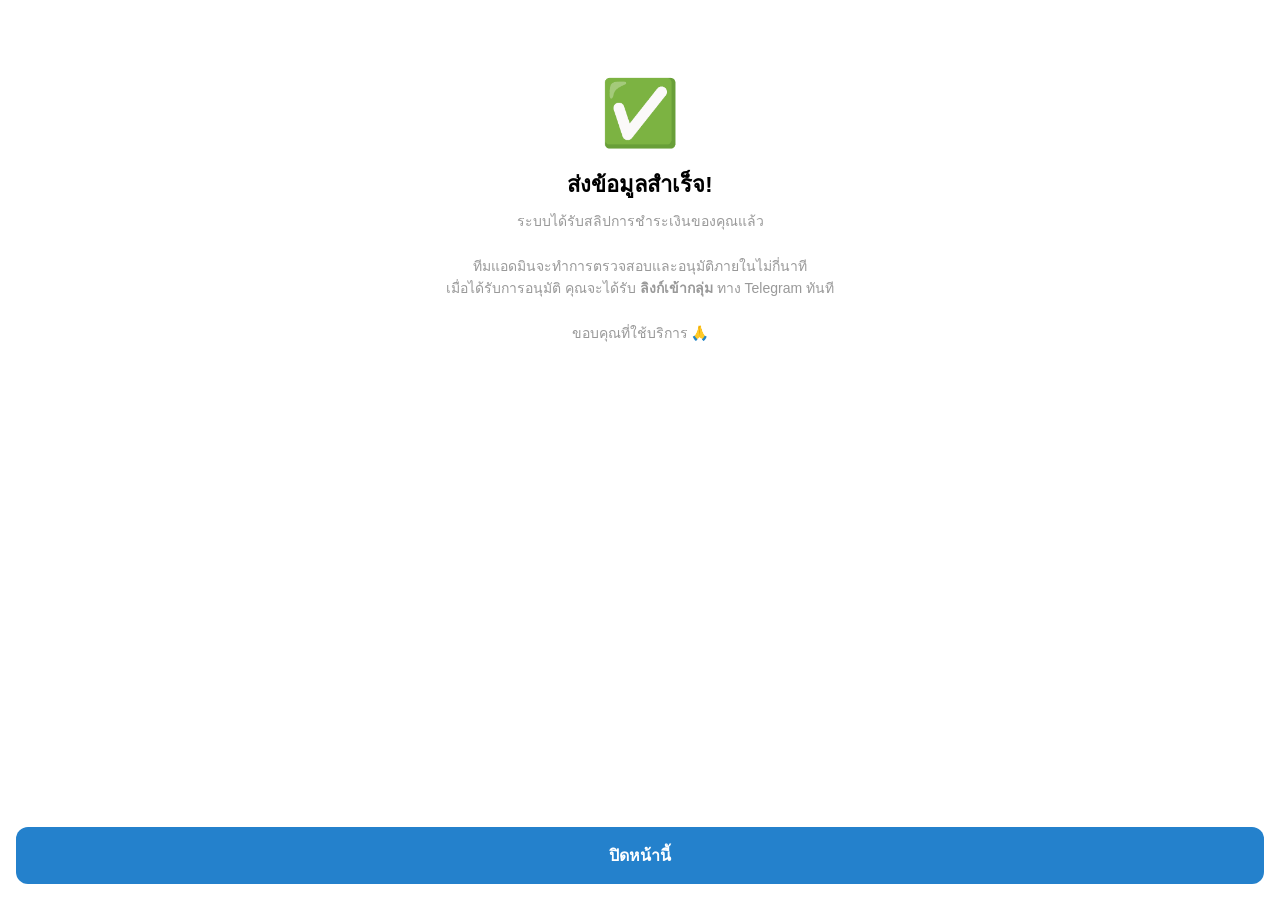
==== miniapp/success.html @ d565e2f8 "Update and rename success.html.txt to success.html" ====
<!DOCTYPE html>
<html lang="th">
<head>
  <meta charset="UTF-8" />
  <meta name="viewport" content="width=device-width, initial-scale=1.0, maximum-scale=1.0, user-scalable=no" />
  <title>ส่งข้อมูลสำเร็จ</title>
  <script src="https://telegram.org/js/telegram-web-app.js"></script>
  <link rel="stylesheet" href="css/style.css" />
</head>
<body>
  <div class="success-container">
    <div class="success-icon">✅</div>
    <div class="success-title">ส่งข้อมูลสำเร็จ!</div>
    <div class="success-desc">
      ระบบได้รับสลิปการชำระเงินของคุณแล้ว<br/><br/>
      ทีมแอดมินจะทำการตรวจสอบและอนุมัติภายในไม่กี่นาที<br/>
      เมื่อได้รับการอนุมัติ คุณจะได้รับ <b>ลิงก์เข้ากลุ่ม</b> ทาง Telegram ทันที<br/><br/>
      ขอบคุณที่ใช้บริการ 🙏
    </div>
  </div>

  <button class="main-button" id="btnClose">ปิดหน้านี้</button>

  <script>
    const tg = window.Telegram.WebApp;
    tg.expand();
    tg.ready();

    document.getElementById("btnClose").addEventListener("click", function () {
      tg.close();
    });
  </script>
</body>
</html>
---- miniapp/css/style.css ----
/* style.css - Telegram Mini App */

* {
  margin: 0;
  padding: 0;
  box-sizing: border-box;
}

body {
  font-family: -apple-system, BlinkMacSystemFont, "Segoe UI", Roboto, sans-serif;
  background-color: var(--tg-theme-bg-color, #ffffff);
  color: var(--tg-theme-text-color, #000000);
  padding: 16px;
  padding-bottom: 80px;
}

.app-header {
  text-align: center;
  margin-bottom: 20px;
}

.app-header img.logo {
  width: 64px;
  height: 64px;
  border-radius: 12px;
  margin-bottom: 8px;
}

.app-header h1 {
  font-size: 20px;
  font-weight: 700;
}

.app-header p {
  font-size: 13px;
  color: var(--tg-theme-hint-color, #999999);
  margin-top: 4px;
}

.card {
  background-color: var(--tg-theme-secondary-bg-color, #f5f5f5);
  border-radius: 12px;
  padding: 16px;
  margin-bottom: 12px;
}

.card-title {
  font-size: 16px;
  font-weight: 700;
  margin-bottom: 4px;
}

.card-subtitle {
  font-size: 13px;
  color: var(--tg-theme-hint-color, #999999);
  margin-bottom: 8px;
}

.package-card {
  background-color: var(--tg-theme-secondary-bg-color, #f5f5f5);
  border: 2px solid transparent;
  border-radius: 12px;
  padding: 16px;
  margin-bottom: 12px;
  cursor: pointer;
  transition: border-color 0.2s;
}

.package-card.selected {
  border-color: var(--tg-theme-button-color, #2481cc);
}

.package-card .package-name {
  font-size: 16px;
  font-weight: 700;
  margin-bottom: 4px;
}

.package-card .package-duration {
  font-size: 13px;
  color: var(--tg-theme-hint-color, #999999);
  margin-bottom: 8px;
}

.package-card .package-price {
  font-size: 20px;
  font-weight: 700;
  color: var(--tg-theme-button-color, #2481cc);
}

.package-card .package-desc {
  font-size: 13px;
  margin-top: 8px;
  color: var(--tg-theme-hint-color, #999999);
}

.payment-method {
  display: flex;
  align-items: center;
  padding: 16px;
  background-color: var(--tg-theme-secondary-bg-color, #f5f5f5);
  border: 2px solid transparent;
  border-radius: 12px;
  margin-bottom: 12px;
  cursor: pointer;
}

.payment-method.selected {
  border-color: var(--tg-theme-button-color, #2481cc);
}

.payment-method .icon {
  font-size: 28px;
  margin-right: 12px;
}

.payment-method .info .name {
  font-weight: 700;
  font-size: 15px;
}

.payment-method .info .detail {
  font-size: 13px;
  color: var(--tg-theme-hint-color, #999999);
}

.info-box {
  background-color: var(--tg-theme-secondary-bg-color, #f5f5f5);
  border-radius: 12px;
  padding: 16px;
  margin-bottom: 12px;
}

.info-box .row {
  display: flex;
  justify-content: space-between;
  padding: 6px 0;
  font-size: 14px;
}

.info-box .row .label {
  color: var(--tg-theme-hint-color, #999999);
}

.info-box .row .value {
  font-weight: 600;
}

.copy-btn {
  background: none;
  border: 1px solid var(--tg-theme-button-color, #2481cc);
  color: var(--tg-theme-button-color, #2481cc);
  border-radius: 6px;
  padding: 2px 8px;
  font-size: 12px;
  cursor: pointer;
}

.upload-box {
  border: 2px dashed var(--tg-theme-hint-color, #cccccc);
  border-radius: 12px;
  padding: 32px;
  text-align: center;
  margin-bottom: 16px;
  cursor: pointer;
}

.upload-box img {
  max-width: 100%;
  max-height: 200px;
  border-radius: 8px;
}

.upload-box .placeholder {
  color: var(--tg-theme-hint-color, #999999);
  font-size: 14px;
}

.main-button {
  position: fixed;
  bottom: 16px;
  left: 16px;
  right: 16px;
  background-color: var(--tg-theme-button-color, #2481cc);
  color: var(--tg-theme-button-text-color, #ffffff);
  border: none;
  border-radius: 12px;
  padding: 16px;
  font-size: 16px;
  font-weight: 700;
  cursor: pointer;
  text-align: center;
}

.main-button:disabled {
  opacity: 0.5;
  cursor: not-allowed;
}

.success-container {
  text-align: center;
  padding-top: 60px;
}

.success-icon {
  font-size: 64px;
  margin-bottom: 16px;
}

.success-title {
  font-size: 22px;
  font-weight: 700;
  margin-bottom: 8px;
}

.success-desc {
  font-size: 14px;
  color: var(--tg-theme-hint-color, #999999);
  line-height: 1.6;
}

.loading {
  text-align: center;
  padding: 40px;
  color: var(--tg-theme-hint-color, #999999);
}

.badge {
  display: inline-block;
  padding: 4px 10px;
  border-radius: 20px;
  font-size: 12px;
  font-weight: 600;
}

.badge-pending {
  background-color: #fff3cd;
  color: #856404;
}

.badge-active {
  background-color: #d4edda;
  color: #155724;
}
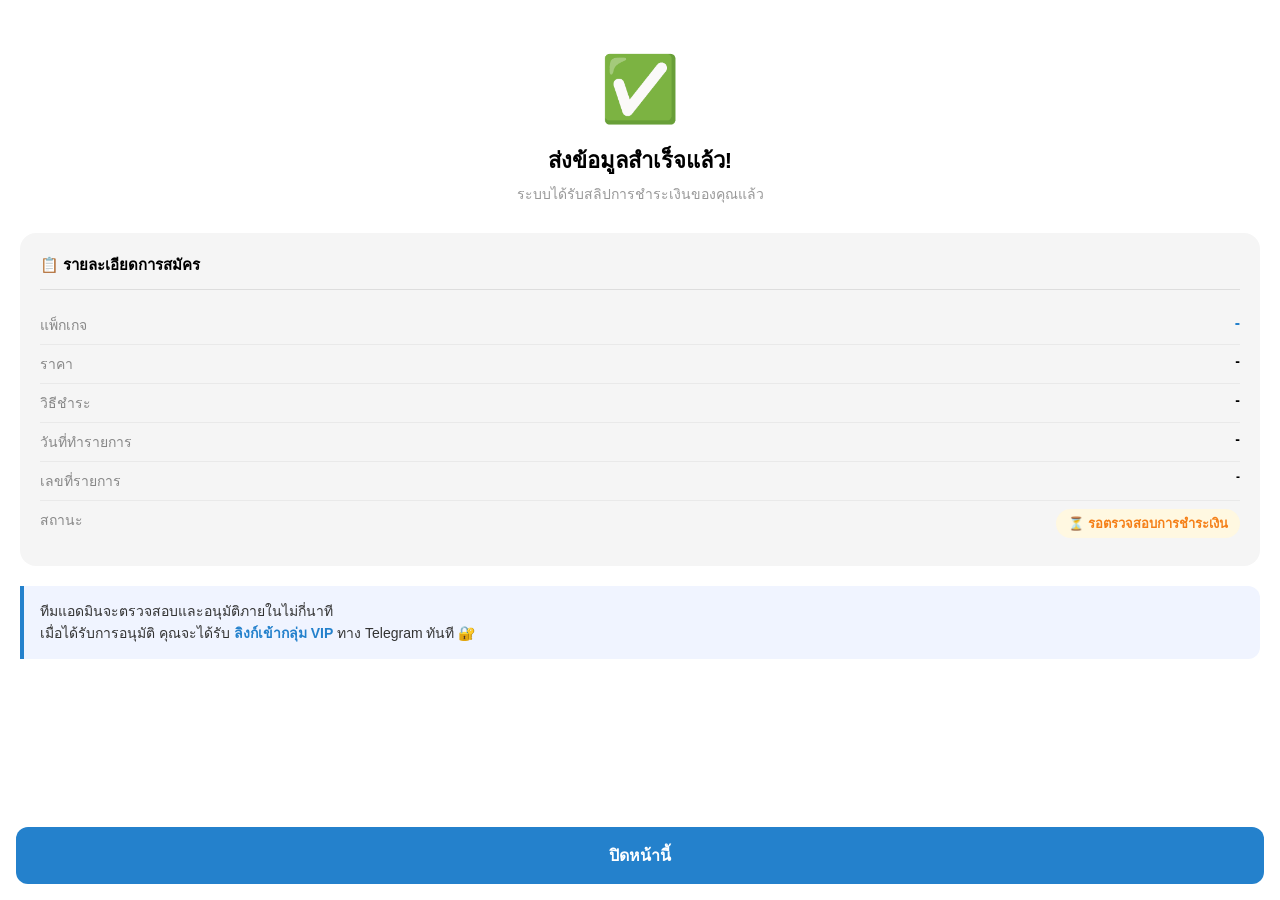
==== commit 36aebdf2: "Update success.html" ====
--- a/miniapp/success.html
+++ b/miniapp/success.html
@@ -6,17 +6,183 @@
   <title>ส่งข้อมูลสำเร็จ</title>
   <script src="https://telegram.org/js/telegram-web-app.js"></script>
   <link rel="stylesheet" href="css/style.css" />
+  <style>
+    body {
+      padding: 20px;
+      padding-bottom: 100px;
+    }
+
+    .success-icon {
+      text-align: center;
+      font-size: 64px;
+      margin: 32px 0 16px;
+    }
+
+    .success-title {
+      text-align: center;
+      font-size: 22px;
+      font-weight: 700;
+      margin-bottom: 6px;
+      color: var(--tg-theme-text-color, #000000);
+    }
+
+    .success-subtitle {
+      text-align: center;
+      font-size: 14px;
+      color: var(--tg-theme-hint-color, #999999);
+      margin-bottom: 28px;
+      line-height: 1.5;
+    }
+
+    /* ✅ กล่องสรุปรายละเอียดการสมัคร */
+    .summary-box {
+      background-color: var(--tg-theme-secondary-bg-color, #f5f5f5);
+      border-radius: 16px;
+      padding: 20px;
+      margin-bottom: 20px;
+    }
+
+    .summary-box .summary-title {
+      font-size: 15px;
+      font-weight: 700;
+      color: var(--tg-theme-text-color, #000000);
+      margin-bottom: 16px;
+      padding-bottom: 12px;
+      border-bottom: 1px solid var(--tg-theme-hint-color, #dddddd);
+    }
+
+    .summary-row {
+      display: flex;
+      justify-content: space-between;
+      align-items: flex-start;
+      padding: 8px 0;
+      border-bottom: 1px solid rgba(0,0,0,0.05);
+    }
+
+    .summary-row:last-child {
+      border-bottom: none;
+    }
+
+    .summary-label {
+      font-size: 14px;
+      color: var(--tg-theme-hint-color, #888888);
+      flex-shrink: 0;
+      margin-right: 12px;
+    }
+
+    .summary-value {
+      font-size: 14px;
+      font-weight: 600;
+      color: var(--tg-theme-text-color, #000000);
+      text-align: right;
+      word-break: break-all;
+    }
+
+    .summary-value.highlight {
+      color: var(--tg-theme-button-color, #2481cc);
+      font-size: 16px;
+    }
+
+    /* ✅ Badge สถานะ */
+    .status-badge {
+      display: inline-flex;
+      align-items: center;
+      gap: 6px;
+      background-color: #fff8e1;
+      color: #f57f17;
+      border-radius: 20px;
+      padding: 4px 12px;
+      font-size: 13px;
+      font-weight: 600;
+    }
+
+    /* ✅ กล่องข้อความแจ้งเตือน */
+    .notice-box {
+      background-color: var(--tg-theme-secondary-bg-color, #f0f4ff);
+      border-left: 4px solid var(--tg-theme-button-color, #2481cc);
+      border-radius: 0 12px 12px 0;
+      padding: 14px 16px;
+      margin-bottom: 20px;
+      font-size: 14px;
+      color: var(--tg-theme-text-color, #333333);
+      line-height: 1.6;
+    }
+
+    .notice-box strong {
+      color: var(--tg-theme-button-color, #2481cc);
+    }
+
+    .main-button {
+      position: fixed;
+      bottom: 16px;
+      left: 16px;
+      right: 16px;
+      background-color: var(--tg-theme-button-color, #2481cc);
+      color: var(--tg-theme-button-text-color, #ffffff);
+      border: none;
+      border-radius: 12px;
+      padding: 16px;
+      font-size: 16px;
+      font-weight: 700;
+      cursor: pointer;
+      text-align: center;
+    }
+  </style>
 </head>
 <body>
-  <div class="success-container">
-    <div class="success-icon">✅</div>
-    <div class="success-title">ส่งข้อมูลสำเร็จ!</div>
-    <div class="success-desc">
-      ระบบได้รับสลิปการชำระเงินของคุณแล้ว<br/><br/>
-      ทีมแอดมินจะทำการตรวจสอบและอนุมัติภายในไม่กี่นาที<br/>
-      เมื่อได้รับการอนุมัติ คุณจะได้รับ <b>ลิงก์เข้ากลุ่ม</b> ทาง Telegram ทันที<br/><br/>
-      ขอบคุณที่ใช้บริการ 🙏
-    </div>
+
+  <!-- Icon และหัวข้อ -->
+  <div class="success-icon">✅</div>
+  <div class="success-title">ส่งข้อมูลสำเร็จแล้ว!</div>
+  <div class="success-subtitle">
+    ระบบได้รับสลิปการชำระเงินของคุณแล้ว
+  </div>
+
+  <!-- ✅ กล่องสรุปรายละเอียดการสมัคร -->
+  <div class="summary-box">
+    <div class="summary-title">📋 รายละเอียดการสมัคร</div>
+
+    <div class="summary-row">
+      <span class="summary-label">แพ็กเกจ</span>
+      <span class="summary-value highlight" id="summaryPackage">-</span>
+    </div>
+
+    <div class="summary-row">
+      <span class="summary-label">ราคา</span>
+      <span class="summary-value" id="summaryAmount">-</span>
+    </div>
+
+    <div class="summary-row">
+      <span class="summary-label">วิธีชำระ</span>
+      <span class="summary-value" id="summaryMethod">-</span>
+    </div>
+
+    <div class="summary-row">
+      <span class="summary-label">วันที่ทำรายการ</span>
+      <span class="summary-value" id="summaryDate">-</span>
+    </div>
+
+    <div class="summary-row">
+      <span class="summary-label">เลขที่รายการ</span>
+      <span class="summary-value" id="summaryPaymentId" style="font-size:12px;">-</span>
+    </div>
+
+    <div class="summary-row">
+      <span class="summary-label">สถานะ</span>
+      <span class="summary-value">
+        <span class="status-badge" id="summaryStatus">
+          ⏳ รอตรวจสอบการชำระเงิน
+        </span>
+      </span>
+    </div>
+  </div>
+
+  <!-- ✅ กล่องแจ้งขั้นตอนถัดไป -->
+  <div class="notice-box">
+    ทีมแอดมินจะตรวจสอบและอนุมัติภายในไม่กี่นาที<br />
+    เมื่อได้รับการอนุมัติ คุณจะได้รับ
+    <strong>ลิงก์เข้ากลุ่ม VIP</strong>
+    ทาง Telegram ทันที 🔐
   </div>
 
   <button class="main-button" id="btnClose">ปิดหน้านี้</button>
@@ -26,9 +192,76 @@
     tg.expand();
     tg.ready();
 
-    document.getElementById("btnClose").addEventListener("click", function () {
-      tg.close();
+    // ✅ โหลดข้อมูลสรุปจาก sessionStorage ที่ upload-slip.js บันทึกไว้
+    document.addEventListener("DOMContentLoaded", function () {
+      const raw = sessionStorage.getItem("payment_summary");
+
+      if (raw) {
+        try {
+          const summary = JSON.parse(raw);
+
+          // แพ็กเกจ
+          if (summary.package_name) {
+            document.getElementById("summaryPackage").textContent = summary.package_name;
+          }
+
+          // ราคา
+          if (summary.amount) {
+            document.getElementById("summaryAmount").textContent =
+              Number(summary.amount).toLocaleString("th-TH") + " บาท";
+          }
+
+          // วิธีชำระ
+          if (summary.payment_method) {
+            document.getElementById("summaryMethod").textContent =
+              summary.payment_method === "bank_transfer" ? "🏦 โอนธนาคาร" : "💰 PayPal";
+          }
+
+          // วันที่ทำรายการ
+          if (summary.submitted_at) {
+            const date = new Date(summary.submitted_at);
+            document.getElementById("summaryDate").textContent = formatDate(date);
+          }
+
+          // เลขที่รายการ
+          if (summary.payment_id) {
+            document.getElementById("summaryPaymentId").textContent = summary.payment_id;
+          }
+
+          // ล้างข้อมูลหลังแสดงแล้ว
+          sessionStorage.removeItem("payment_summary");
+
+        } catch (e) {
+          console.error("Error parsing payment_summary:", e);
+        }
+      }
+
+      // ปุ่มปิด
+      document.getElementById("btnClose").addEventListener("click", function () {
+        tg.close();
+      });
     });
+
+    /**
+     * แปลง Date เป็น "DD เดือน YYYY HH:mm น."
+     * @param {Date} date
+     * @return {string}
+     */
+    function formatDate(date) {
+      const months = [
+        "มกราคม","กุมภาพันธ์","มีนาคม","เมษายน",
+        "พฤษภาคม","มิถุนายน","กรกฎาคม","สิงหาคม",
+        "กันยายน","ตุลาคม","พฤศจิกายน","ธันวาคม"
+      ];
+
+      const d   = date.getDate();
+      const m   = months[date.getMonth()];
+      const y   = date.getFullYear() + 543; // แปลงเป็น พ.ศ.
+      const h   = String(date.getHours()).padStart(2, "0");
+      const min = String(date.getMinutes()).padStart(2, "0");
+
+      return d + " " + m + " " + y + " เวลา " + h + ":" + min + " น.";
+    }
   </script>
 </body>
 </html>
